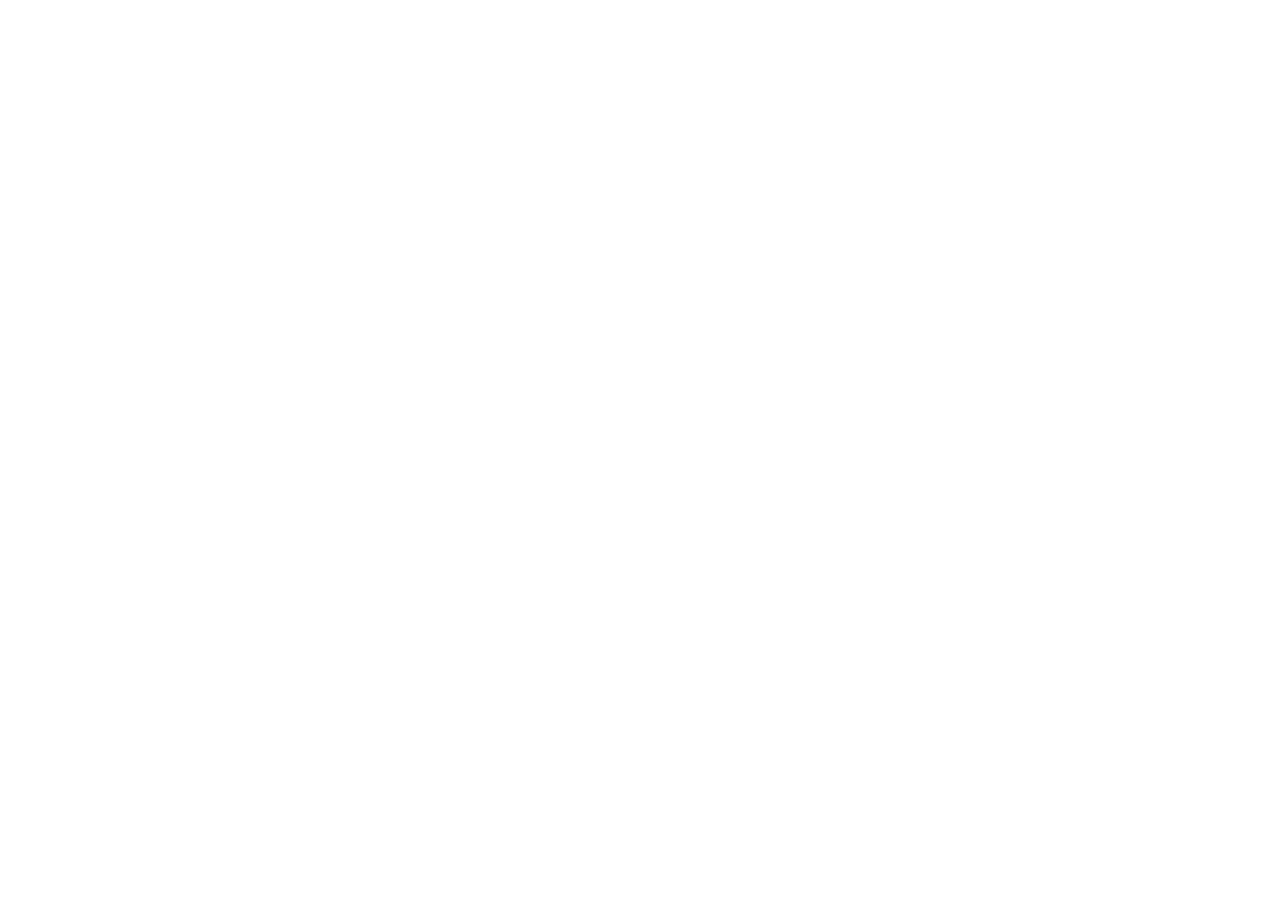
==== index.html @ 0722b031 "first commit" ====
<!DOCTYPE html>
<html lang="en">
<head>
    <meta charset="UTF-8">
    <meta http-equiv="X-UA-Compatible" content="IE=edge">
    <meta name="viewport" content="width=device-width, initial-scale=1.0">
    <title>Zahid first projects</title>
    <link rel="stylesheet" href="style.css">
</head>
<body>
    
</body>
</html>
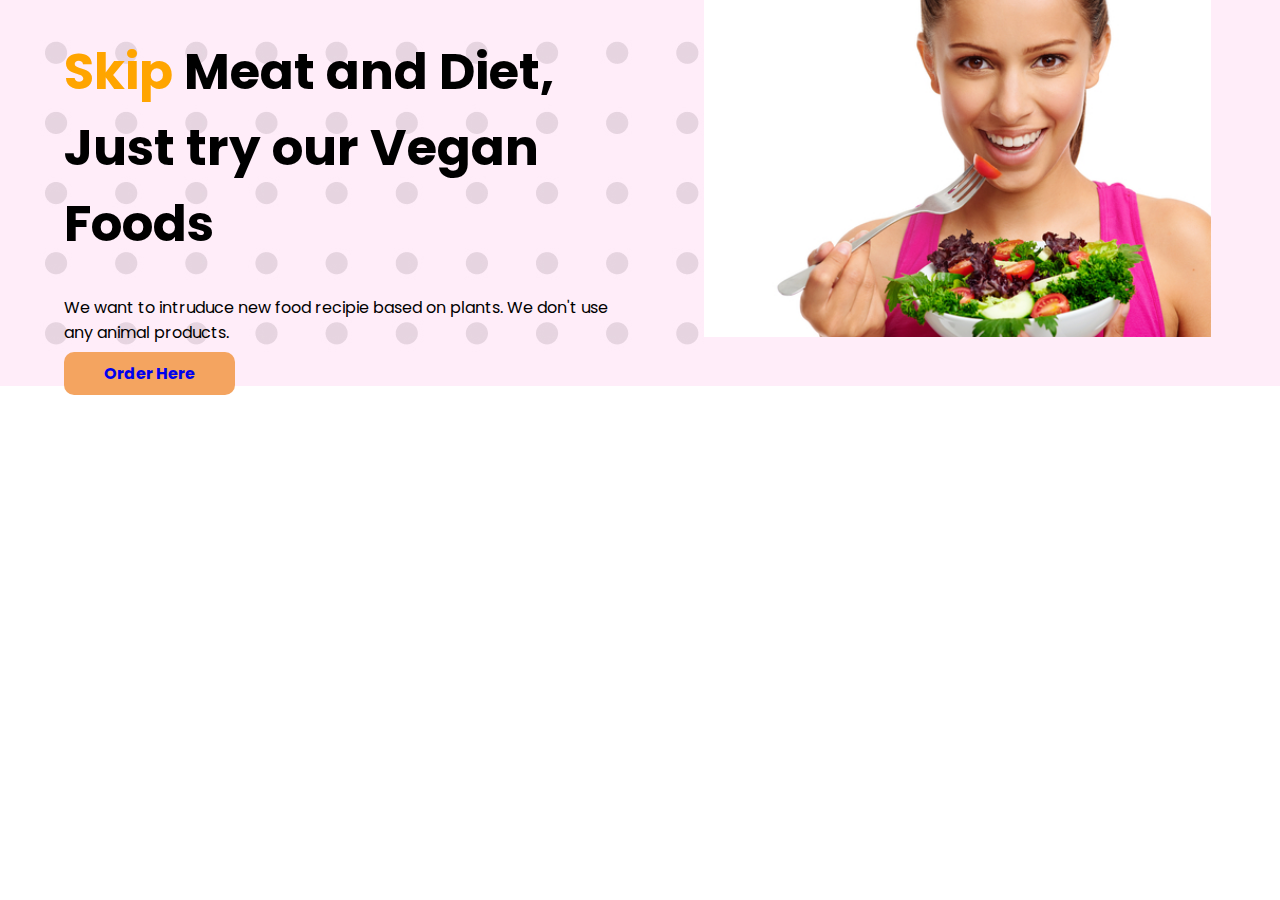
==== commit 85acbdc4: "first commit" ====
--- a/index.html
+++ b/index.html
@@ -5,9 +5,21 @@
     <meta http-equiv="X-UA-Compatible" content="IE=edge">
     <meta name="viewport" content="width=device-width, initial-scale=1.0">
     <title>Zahid first projects</title>
+    <link rel="preconnect" href="https://fonts.googleapis.com">
+<link rel="preconnect" href="https://fonts.gstatic.com" crossorigin>
+<link href="https://fonts.googleapis.com/css2?family=Poppins&display=swap" rel="stylesheet">
     <link rel="stylesheet" href="style.css">
 </head>
 <body>
+    <section class="top-banner">
+        <div class="half-width"><h1 ><span class="orrange-color">Skip</span> Meat and Diet, Just try our Vegan Foods </h1>
+        <p>We want to intruduce new food recipie based on plants. 
+            We don't use any animal products.</p>
+        <a class="link-button"href="https://github.com/Mohammadabdulzahid/food-network">Order Here</a>
+        </div>
+        <div class="half-width"><img src="veganfoods.png" alt="">
+        </div>
+    </section>
     
 </body>
 </html>--- a/style.css
+++ b/style.css
@@ -0,0 +1,33 @@
+body{
+    font-family: 'Poppins', sans-serif;
+    margin: 0%;
+}
+h1{
+    font-size: 50px;
+}
+.orrange-color{
+    color:orange;
+
+}
+section{
+    display: flex;
+}
+.half-width{ 
+    width: 50%;
+    padding-left: 5%;
+}
+.half-width img{
+    width: 88%;
+}
+.link-button{
+    text-decoration: none;
+    background-color: sandybrown;
+    padding: 10px 40px;
+    border: palegreen;
+    border-radius: 10px;
+    font-weight: 700;
+}
+.top-banner{
+    background-image: url(Frame\ 59.jpg);
+    background-repeat: no-repeat;
+}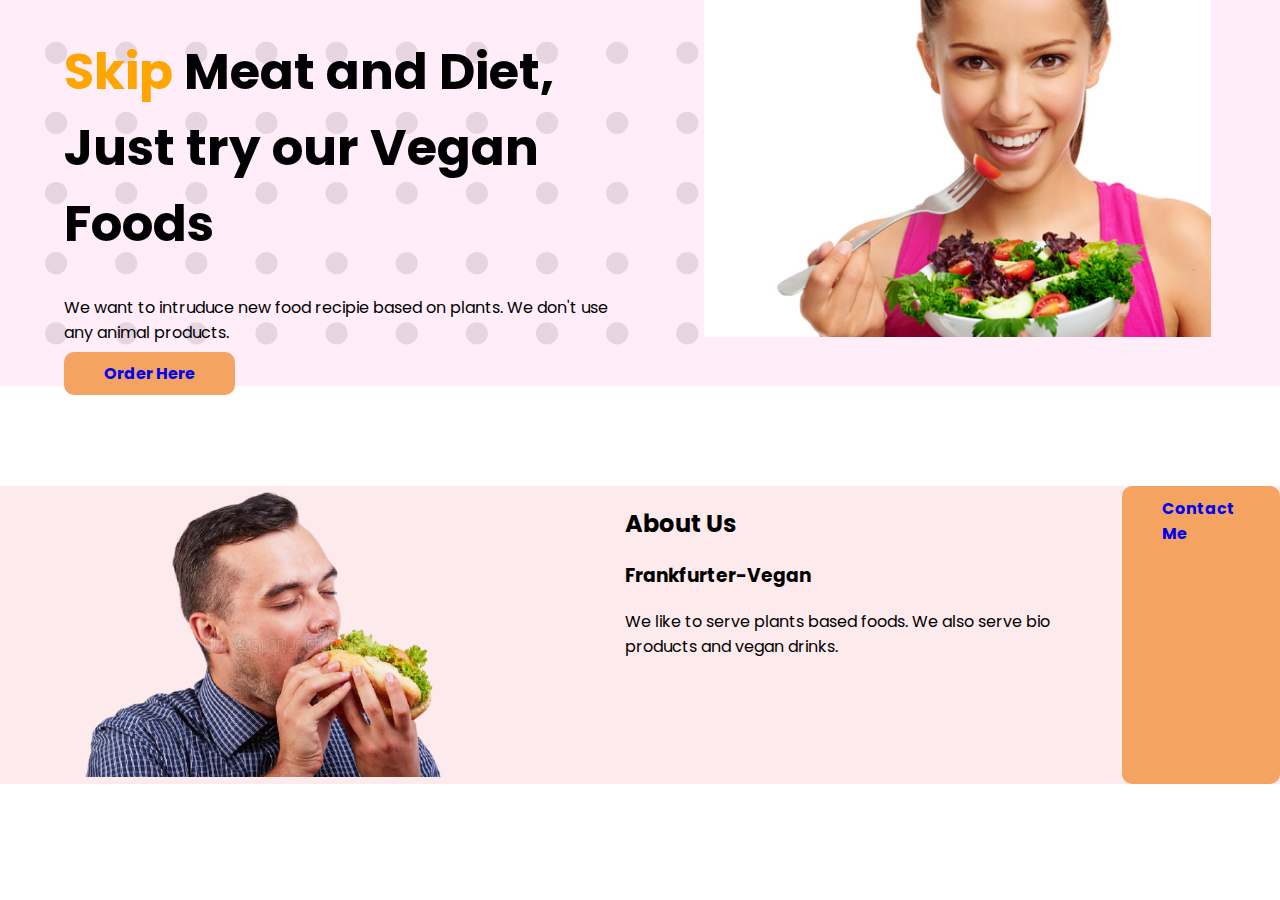
==== commit 2e37c7ca: "first commit" ====
--- a/index.html
+++ b/index.html
@@ -15,11 +15,24 @@
         <div class="half-width"><h1 ><span class="orrange-color">Skip</span> Meat and Diet, Just try our Vegan Foods </h1>
         <p>We want to intruduce new food recipie based on plants. 
             We don't use any animal products.</p>
-        <a class="link-button"href="https://github.com/Mohammadabdulzahid/food-network">Order Here</a>
+        <a class="link-button" target = "_blank" href="https://github.com/Mohammadabdulzahid/food-network">Order Here</a>
         </div>
         <div class="half-width"><img src="veganfoods.png" alt="">
         </div>
     </section>
+    <section class="Frankfurter-Vegan"> 
+        <div class="half-width">
+            <img src="guy-eats-hot-dog-which-himself-has-prepared-street-food-young-man-blue-shirt-eats-hot-dog-white-background-100449486-removebg-preview.png" alt="">
+        </div>
+        <div class="half-width">
+            <h2> About Us</h2>
+            <h3>Frankfurter-Vegan</h3>
+            <p> We like to serve plants based foods. We also serve bio products and vegan drinks.
+            </p>
+        </div>
+        <a class="link-button" target = "_blank href="class="link-button"href="https://github.com/Mohammadabdulzahid/food-network">
+        Contact Me</a>
+    </section>
     
 </body>
 </html>--- a/style.css
+++ b/style.css
@@ -11,6 +11,7 @@
 }
 section{
     display: flex;
+    margin-bottom: 100px;
 }
 .half-width{ 
     width: 50%;
@@ -30,4 +31,7 @@
 .top-banner{
     background-image: url(Frame\ 59.jpg);
     background-repeat: no-repeat;
+}
+.Frankfurter-Vegan{
+    background-image: url(Frame\ 58.jpg);
 }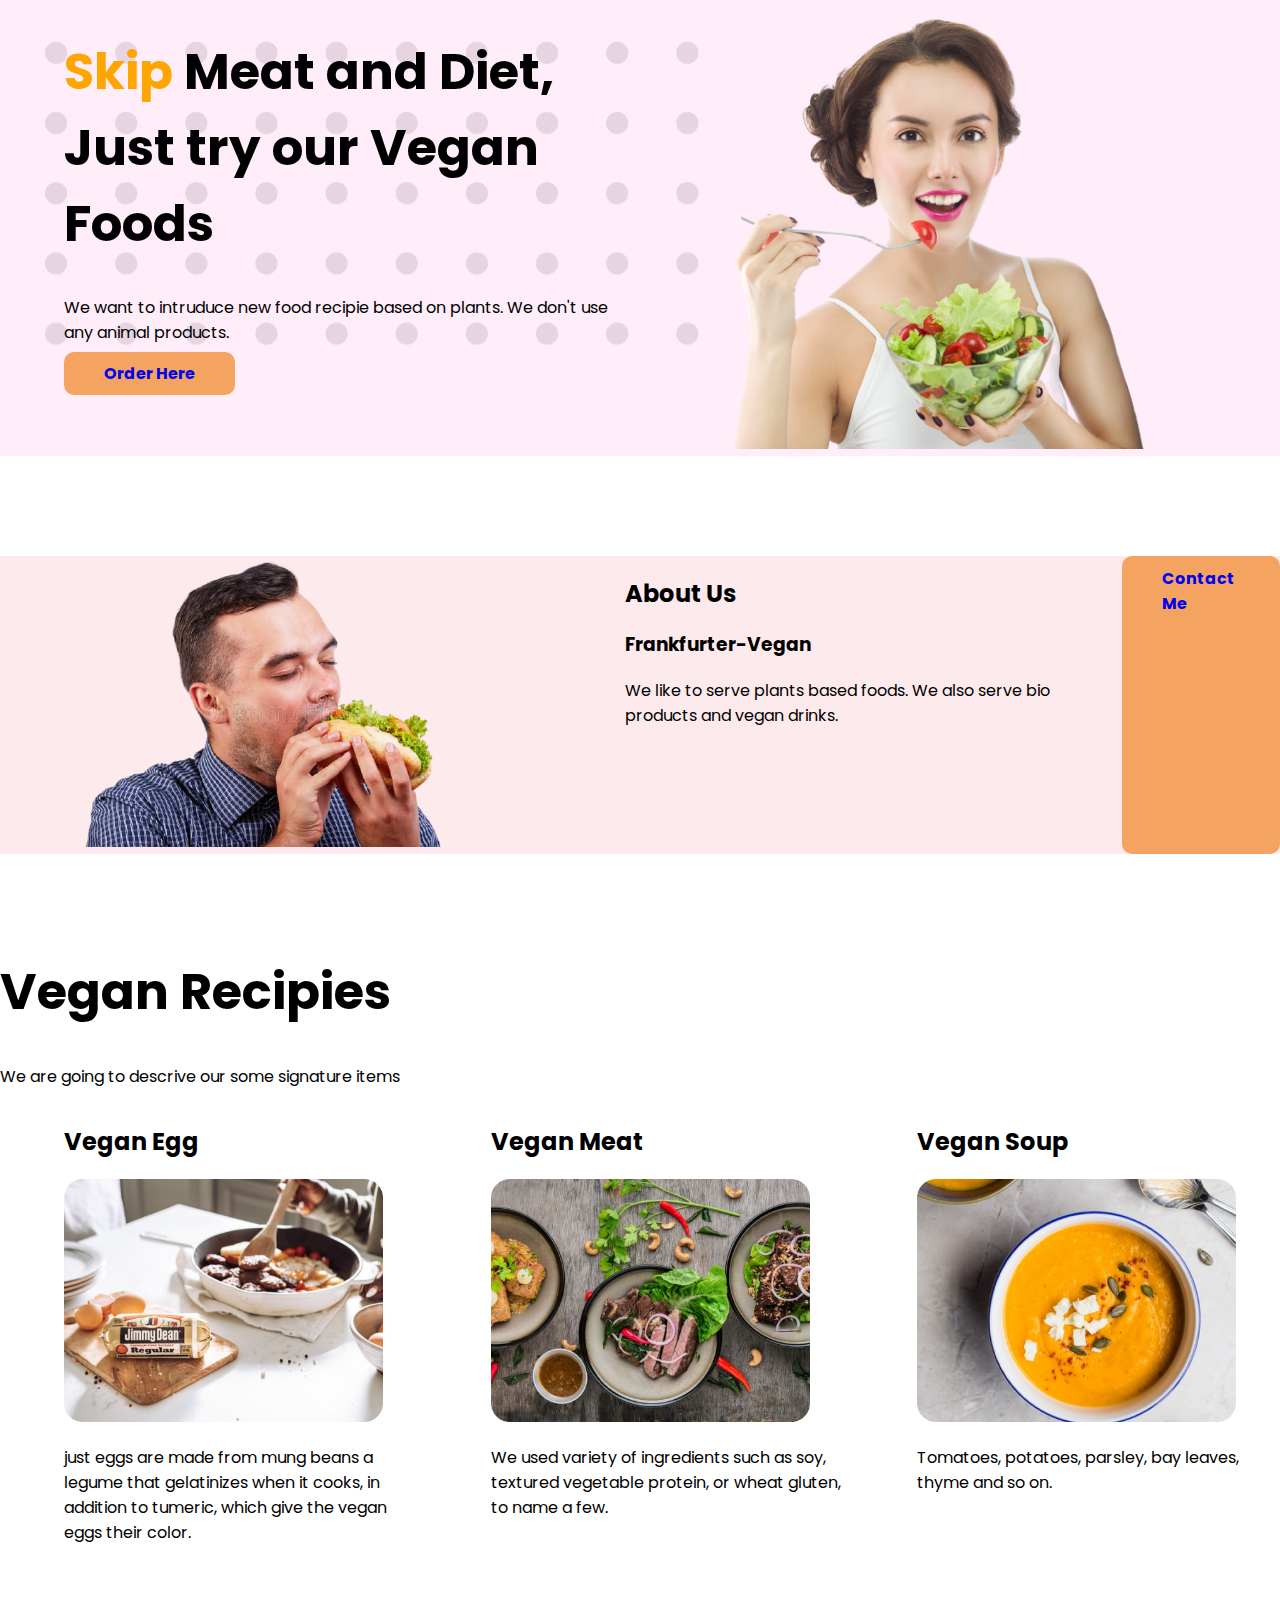
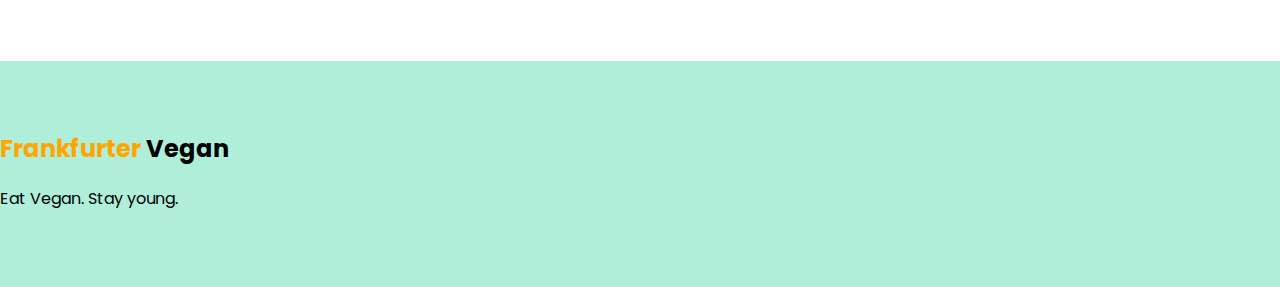
==== commit a6671f35: "first commit" ====
--- a/index.html
+++ b/index.html
@@ -11,16 +11,16 @@
     <link rel="stylesheet" href="style.css">
 </head>
 <body>
-    <section class="top-banner">
+    <section class="Frankfurter-Vegan flexible-container">
         <div class="half-width"><h1 ><span class="orrange-color">Skip</span> Meat and Diet, Just try our Vegan Foods </h1>
         <p>We want to intruduce new food recipie based on plants. 
             We don't use any animal products.</p>
         <a class="link-button" target = "_blank" href="https://github.com/Mohammadabdulzahid/food-network">Order Here</a>
         </div>
-        <div class="half-width"><img src="veganfoods.png" alt="">
+        <div class="half-width"><img src="vegans foods3.png" alt="">
         </div>
     </section>
-    <section class="Frankfurter-Vegan"> 
+    <section class="Vegan flexible-container"> 
         <div class="half-width">
             <img src="guy-eats-hot-dog-which-himself-has-prepared-street-food-young-man-blue-shirt-eats-hot-dog-white-background-100449486-removebg-preview.png" alt="">
         </div>
@@ -33,6 +33,35 @@
         <a class="link-button" target = "_blank href="class="link-button"href="https://github.com/Mohammadabdulzahid/food-network">
         Contact Me</a>
     </section>
-    
+    <section class="Recipies">
+        <h1>Vegan Recipies</h1>
+        <p>We are going to descrive our some signature items</p>
+        <div class="vegan-iteams flexible-container">
+            <div class="half-width ">
+                <h2>Vegan Egg</h2>
+                <img src="Project Cover.jpg" alt="">
+                <p> just eggs are made from mung beans a legume that gelatinizes when it cooks, in addition to 
+                    tumeric, which give the vegan eggs their color.
+                </p>
+            </div>
+            <div class="half-width">
+                <h2>Vegan Meat</h2>
+                <img src="Project Cover1.jpg" alt="">
+                <p> We used variety of ingredients such as soy, textured
+                vegetable protein, or wheat gluten, to name a few.
+                </p>
+            </div>
+            <div class="half-width">
+                <h2>Vegan Soup</h2>
+                <img src="Project Cover.png" alt="">
+                <p>Tomatoes, potatoes, parsley, bay leaves, thyme and so on.</p>
+            </div>
+    </div>
+    </section>
+
+    <footer style="background-color: rgb(175, 238, 217); padding-top: 50px; padding-bottom: 60px;">
+    <h2><span class="orrange-color">Frankfurter</span> Vegan</h2>
+    <p>Eat Vegan. Stay young.</p>
+    </footer>    
 </body>
 </html>--- a/style.css
+++ b/style.css
@@ -9,16 +9,18 @@
     color:orange;
 
 }
-section{
+.flexible-container{
     display: flex;
     margin-bottom: 100px;
 }
 .half-width{ 
     width: 50%;
     padding-left: 5%;
+    
 }
 .half-width img{
     width: 88%;
+    
 }
 .link-button{
     text-decoration: none;
@@ -28,10 +30,17 @@
     border-radius: 10px;
     font-weight: 700;
 }
-.top-banner{
+.Frankfurter-Vegan{
     background-image: url(Frame\ 59.jpg);
     background-repeat: no-repeat;
 }
-.Frankfurter-Vegan{
+.Vegan{
     background-image: url(Frame\ 58.jpg);
-}+}
+.vegan-iteams flexible-container{
+    width: 300px;
+    border: solid white;
+    padding: 50px;
+    margin: 20px;
+    box-shadow: olivedrab;
+}
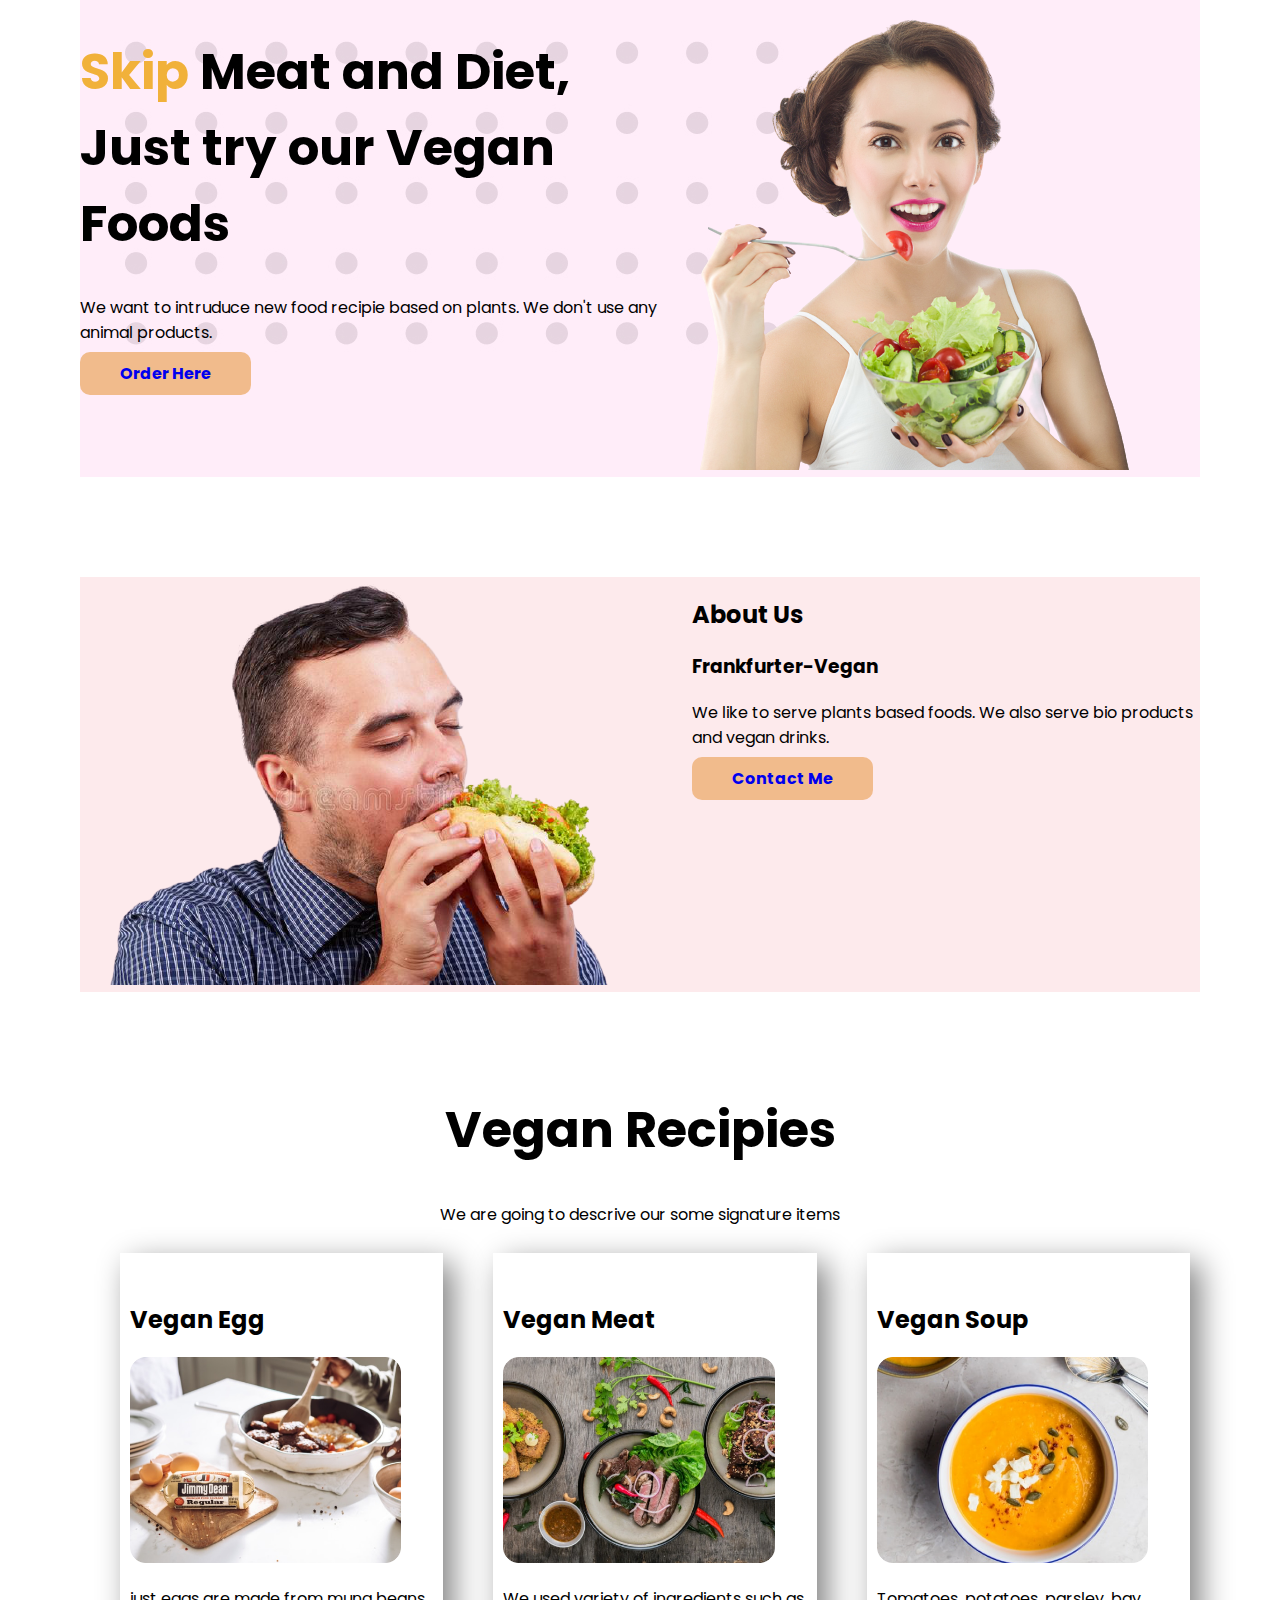
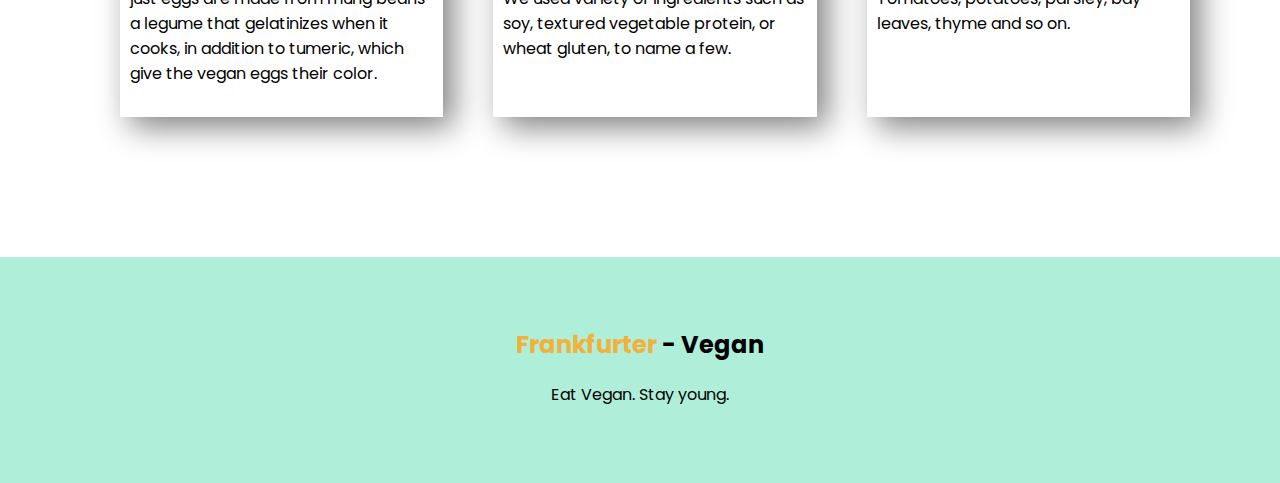
==== commit f98c024a: "first commit" ====
--- a/index.html
+++ b/index.html
@@ -12,32 +12,35 @@
 </head>
 <body>
     <section class="Frankfurter-Vegan flexible-container">
-        <div class="half-width"><h1 ><span class="orrange-color">Skip</span> Meat and Diet, Just try our Vegan Foods </h1>
+        <div><h1 ><span class="orrange-color">Skip</span> Meat and Diet, Just try our Vegan Foods </h1>
         <p>We want to intruduce new food recipie based on plants. 
             We don't use any animal products.</p>
         <a class="link-button" target = "_blank" href="https://github.com/Mohammadabdulzahid/food-network">Order Here</a>
         </div>
-        <div class="half-width"><img src="vegans foods3.png" alt="">
+        <div>
+            <img src="vegans foods3.png" alt="">
         </div>
     </section>
     <section class="Vegan flexible-container"> 
-        <div class="half-width">
+        <div>
             <img src="guy-eats-hot-dog-which-himself-has-prepared-street-food-young-man-blue-shirt-eats-hot-dog-white-background-100449486-removebg-preview.png" alt="">
         </div>
-        <div class="half-width">
+        <div">
             <h2> About Us</h2>
             <h3>Frankfurter-Vegan</h3>
             <p> We like to serve plants based foods. We also serve bio products and vegan drinks.
             </p>
+            <a class="link-button" target = "_blank href="class="link-button"href="https://github.com/Mohammadabdulzahid/food-network">
+                Contact Me</a>
         </div>
-        <a class="link-button" target = "_blank href="class="link-button"href="https://github.com/Mohammadabdulzahid/food-network">
-        Contact Me</a>
+        
     </section>
     <section class="Recipies">
-        <h1>Vegan Recipies</h1>
-        <p>We are going to descrive our some signature items</p>
-        <div class="vegan-iteams flexible-container">
-            <div class="half-width ">
+        <h1 style="text-align: center;">Vegan Recipies</h1>
+        <p style="text-align: center;">We are going to descrive our some signature items</p>
+        
+        <div class="vegan-iteam flexible-container">
+            <div class="half-width">
                 <h2>Vegan Egg</h2>
                 <img src="Project Cover.jpg" alt="">
                 <p> just eggs are made from mung beans a legume that gelatinizes when it cooks, in addition to 
@@ -56,12 +59,13 @@
                 <img src="Project Cover.png" alt="">
                 <p>Tomatoes, potatoes, parsley, bay leaves, thyme and so on.</p>
             </div>
-    </div>
+        </div>
+        
     </section>
 
     <footer style="background-color: rgb(175, 238, 217); padding-top: 50px; padding-bottom: 60px;">
-    <h2><span class="orrange-color">Frankfurter</span> Vegan</h2>
-    <p>Eat Vegan. Stay young.</p>
+    <h2 style="text-align: center;"><span class="orrange-color">Frankfurter</span> - Vegan</h2>
+    <p style="text-align: center;">Eat Vegan. Stay young.</p>
     </footer>    
 </body>
 </html>--- a/style.css
+++ b/style.css
@@ -6,17 +6,27 @@
     font-size: 50px;
 }
 .orrange-color{
-    color:orange;
+    color:rgb(241, 177, 58);
 
 }
 .flexible-container{
     display: flex;
     margin-bottom: 100px;
+    margin-left: 80px;
+    margin-right: 80px;
+    
 }
-.half-width{ 
-    width: 50%;
-    padding-left: 5%;
-    
+.half-width{
+    width: 300%;
+    padding-left: 10px;
+    padding-right: 05px;
+    padding-bottom: 15px;
+    padding-top: 30px;
+    box-shadow: 10px 10px 30px gray;
+    margin-top: 10px;
+    margin-bottom: 40px;
+    margin-left: 40px;
+    margin-right: 10px;   
 }
 .half-width img{
     width: 88%;
@@ -24,7 +34,7 @@
 }
 .link-button{
     text-decoration: none;
-    background-color: sandybrown;
+    background-color: rgb(241, 187, 140);
     padding: 10px 40px;
     border: palegreen;
     border-radius: 10px;
@@ -37,10 +47,3 @@
 .Vegan{
     background-image: url(Frame\ 58.jpg);
 }
-.vegan-iteams flexible-container{
-    width: 300px;
-    border: solid white;
-    padding: 50px;
-    margin: 20px;
-    box-shadow: olivedrab;
-}
